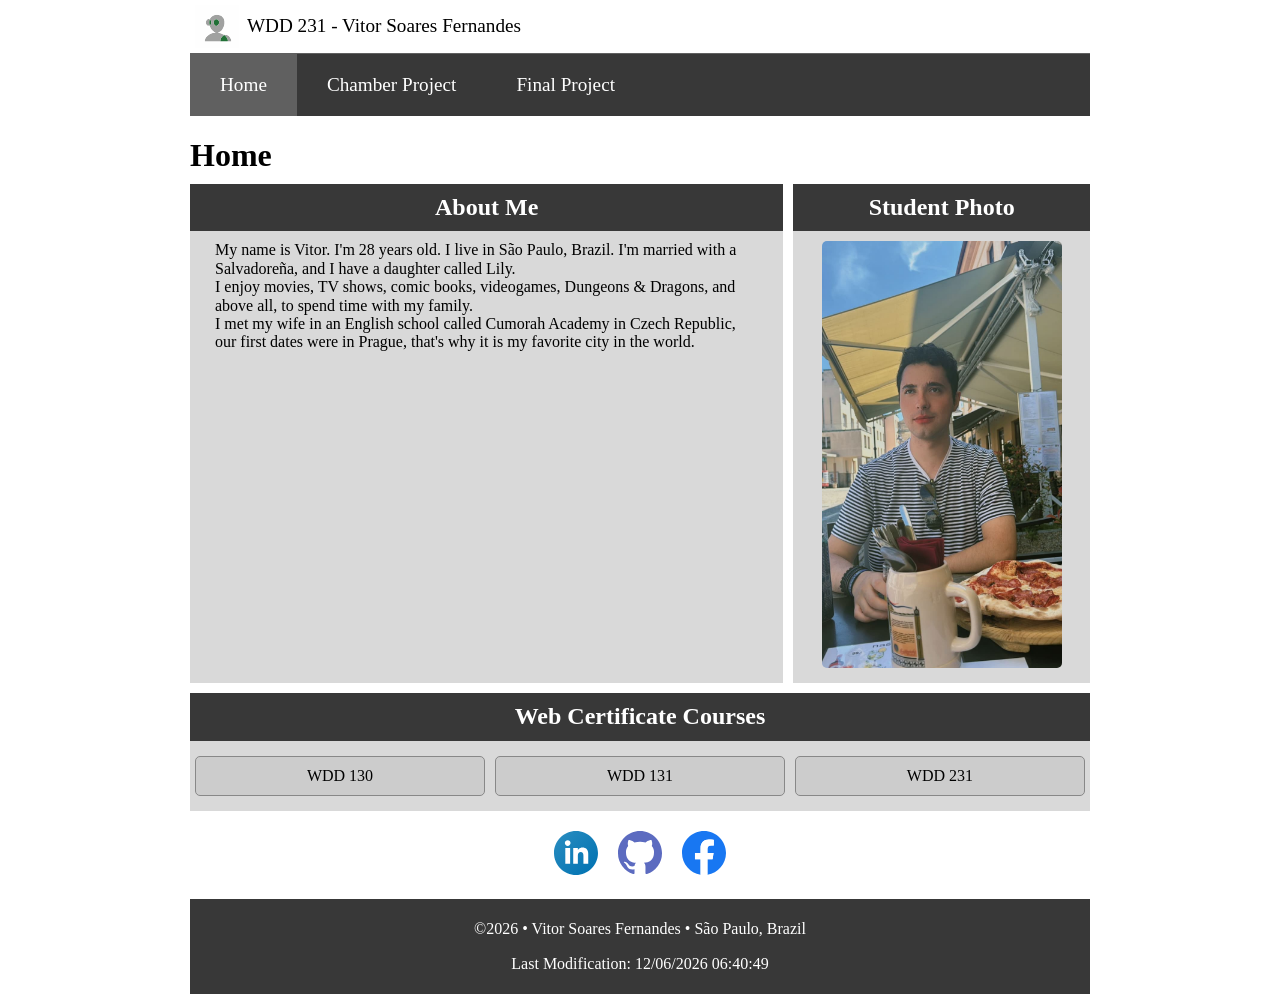
==== index.html @ 925bd09c "home page" ====
<!DOCTYPE html>
<html lang="en">

<head>
    <meta charset="UTF-8">
    <meta name="viewport" content="width=device-width, initial-scale=1.0">
    <title>WDD 231 - Vitor Soares Fernandes</title>
    <meta name="author" content="Vitor Soares Fernandes">
    <meta name="description" content="Home page of the WDD 231 - Web Frontedn Development course. ">
    <link rel="stylesheet" href="styles/normalize.css">
    <link rel="stylesheet" href="styles/small.css">
    <link rel="stylesheet" href="styles/larger.css">

    <script src="scripts/navigation.js" defer></script>
</head>

<body>
    <header>
        <img src="images/user.svg" alt="Website Logo" width="512" height="512">
        <span>WDD 231 - Vitor Soares Fernandes</span>
        <button id="nav-button" class="hamburger" aria-label="Toggle navigation" aria-expanded="false"></button>
    </header>
    <nav id="nav-bar" class="navigation">
        <ul>
            <li class="current"><a href="#" aria-current="page">Home</a></li>
            <li><a href="#">Chamber Project</a></li>
            <li><a href="#">Final Project</a></li>
        </ul>
    </nav>
    <main>
        <h1>Home</h1>
        <section class="about-me">
            <h2>About Me</h2>
            <p>My name is Vitor. I'm 28 years old. I live in São Paulo, Brazil. I'm married with a Salvadoreña, and I
                have a daughter
                called Lily.<br>
                I enjoy movies, TV shows, comic books, videogames, Dungeons & Dragons, and above all, to spend time with
                my family.<br>
                I met my wife in an English school called Cumorah Academy in Czech Republic, our first dates were in
                Prague, that's why
                it is my favorite city in the world.</p>
        </section>
        <section class="photo">
            <h2>Student Photo</h2>
            <img src="images/profile.jpg" alt="Profile Photo">
        </section>
        <section class="course">
            <h2>Web Certificate Courses</h2>
            <a href="https://vitorsfernandes-br.github.io/wdd130/">WDD 130</a>
            <a href="https://vitorsfernandes-br.github.io/wdd131/">WDD 131</a>
            <a href="#">WDD 231</a>
        </section>
    </main>
    <footer>
        <div class="social-media">
            <a href="https://www.linkedin.com/in/vitor-s-fenandes/">
                <img src="images/linkedin.svg" alt="LinkedIn Logo">
            </a>
            <a href="https://github.com/vitorsfernandes-br">
                <img src="images/github.svg" alt="GitHub Logo">
            </a>
            <a href="https://www.facebook.com/">
                <img src="images/facebook.svg" alt="Facebook Logo">
            </a>
        </div>
        <div class="footer-info">
            <p>&copy;<span id="currentyear"></span> • Vitor Soares Fernandes • São Paulo, Brazil</p>
            <p>Last Modification: <span id="lastModified"></span></p>
        </div>
    </footer>
</body>

</html>
---- styles/small.css ----
:root {
    --navigation-color: rgb(56, 56, 56);
    --selection-color: rgb(96, 96, 96);
    --section-color: rgb(217, 217, 217);
    --text-color: white;
}

* {
    box-sizing: border-box;
}

body {
    margin: 0 auto;
}


/********************HEADER***************************/

header {
    display: grid;
    grid-template-columns: 44px 1fr 44px;
    align-items: center;
    padding: 5px;
    column-gap: 8px;
    border-bottom: 1px solid var(--selection-color);
}

header span {
    text-align: center;
    font-size: 1.2rem;
}

header img {
    display: block;
    width: 100%;
    height: auto;
}


/*******************Hamburger************************/

.hamburger {
    border: none;
    background: none;
    cursor: pointer;
    font-size: 2rem;
}

.hamburger::before {
    content: '\2630';
}

.hamburger.show::before {
    content: "\00D7";
}

.navigation {
    display: none;
    background-color: var(--navigation-color);

}

.navigation.show {
    display: block;
}

.navigation a {
    padding: 10px;
    font-size: 1.2rem;
    text-decoration: none;
    color: var(--text-color);
}

.navigation ul {
    list-style: none;
    padding: 0;
    margin: 0;
}

.navigation ul li {
    padding: 20px;
}

.navigation ul li:hover {
    background-color: var(--selection-color);
}

.current {
    background-color: var(--selection-color);
}

/*******************SECTIONS**********************/
h2 {
    background-color: var(--navigation-color);
    color: var(--text-color);
    text-align: center;
    padding: 10px;
    margin: 0;
}

section {
    background-color: var(--section-color);
    margin: 10px;
    padding-bottom: 5px;
}

section p {
    padding: 10px 25px 20px;
    margin: 0;
}

section img {
    display: block;
    margin: 10px auto;
    width: 15rem;
    height: auto;
    border-radius: 5px;
}

.course a {
    display: block;
    text-align: center;
    text-decoration: none;
    background-color: #ccc;
    color: #000;
    border: 1px solid #888;
    border-radius: 5px;
    padding: 10px;
    margin: 5px 0;
}

.course a:hover {
    background-color: var(--selection-color);
    color: white;
}

/*******************FOOTER************************/
footer {
    text-align: center;
}

.social-media {
    display: flex;
    justify-content: center;
    align-items: center;
    gap: 20px;
    padding: 20px 0;
}

.social-media a {
    text-decoration: none;
}

.social-media img {
    width: 44px;
    height: auto;
}

.footer-info {
    background-color: var(--navigation-color);
    color: var(--text-color);
    padding: 5px;
}
---- styles/larger.css ----
@media only screen and (min-width: 640px) {

    header,
    main,
    nav,
    footer {
        margin: 0 auto;
        max-width: 900px;
    }

    header {
        grid-template-columns: 44px auto auto;
    }

    header span {
        text-align: left;
    }

    .hamburger {
        display: none;
    }

    .navigation {
        display: block;
    }

    .navigation ul {
        display: flex;
        justify-content: left;

    }
    
/******************* MAIN LAYOUT *******************/

main {
    display: grid;
    grid-template-columns: 2fr 1fr;
    gap: 10px;
}

main h1 {
    grid-column: 1 / -1;
    margin-bottom: 0;
}

main section {
    margin: 0;
}

/******************* ABOUT ME *******************/

.about-me {
    grid-column: 1 / 2;
}

/******************* STUDENT PHOTO *******************/

.photo {
    grid-column: 2 / 3;
}

/******************* COURSES *******************/

.course {
    grid-column: 1 / -1;
    display: grid;
    grid-template-columns: repeat(3, 1fr);
    gap: 10px;
    padding: 0 5px 10px;
}

.course h2 {
    grid-column: 1 / -1;
    margin: 0 -5px;
}

.course a {
    display: block;
}

}
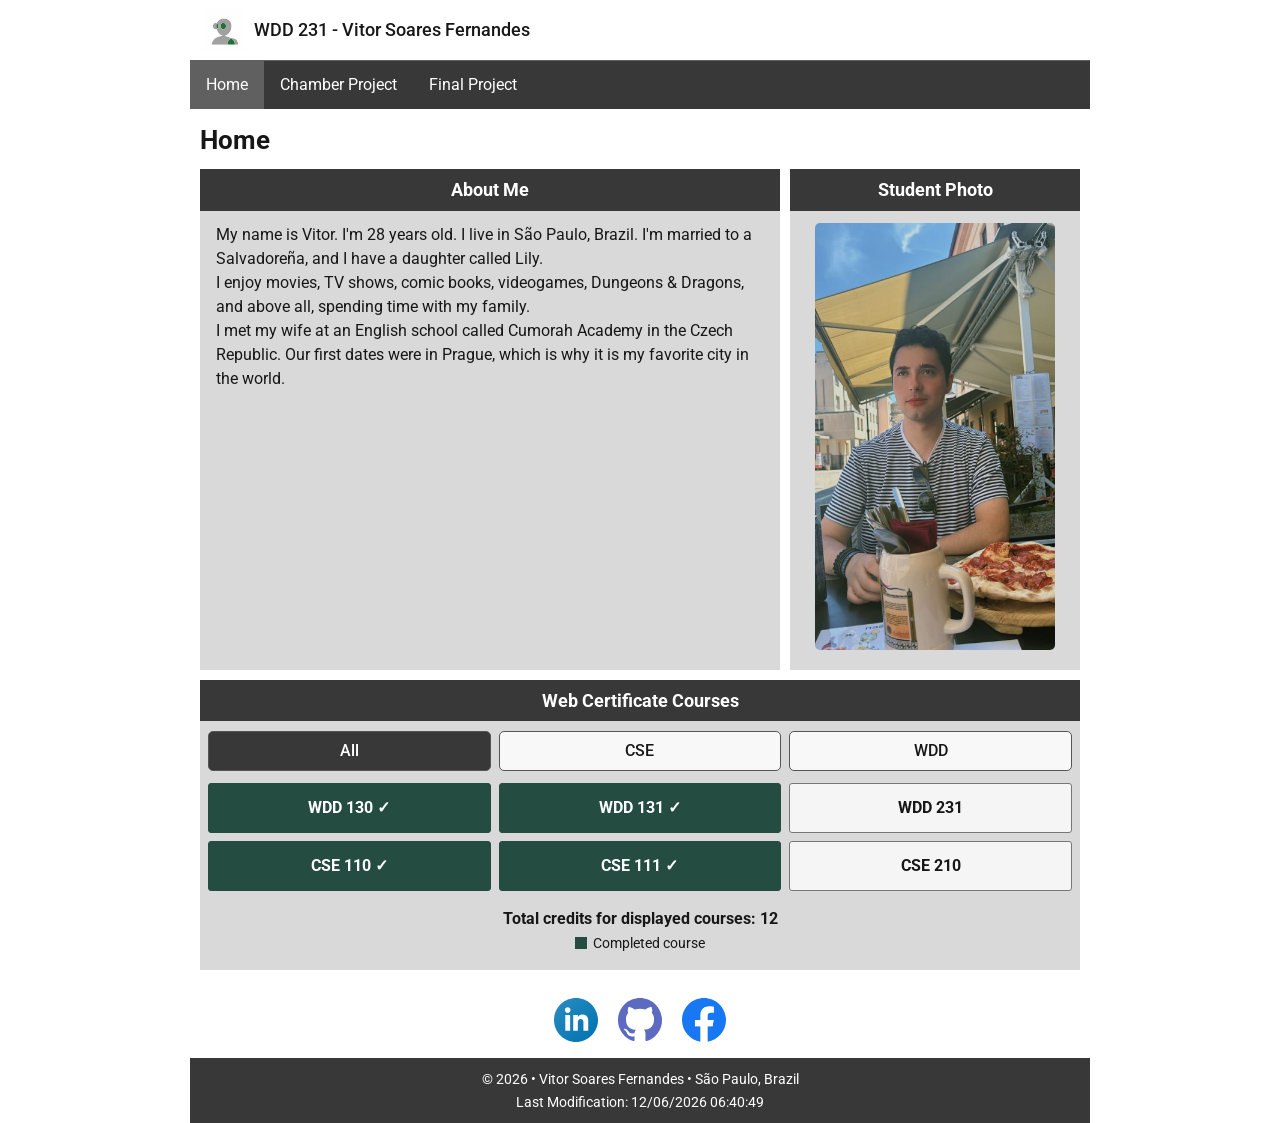
==== commit 7b83cf61: "home page adjustments" ====
--- a/index.html
+++ b/index.html
@@ -4,25 +4,30 @@
 <head>
     <meta charset="UTF-8">
     <meta name="viewport" content="width=device-width, initial-scale=1.0">
-    <title>WDD 231 - Vitor Soares Fernandes</title>
     <meta name="author" content="Vitor Soares Fernandes">
-    <meta name="description" content="Home page of the WDD 231 - Web Frontedn Development course. ">
+    <meta name="description"
+        content="WDD 231 course homepage featuring Vitor Soares Fernandes, web development projects, and a filterable list of Web and Computer Programming certificate courses.">
+    <title>WDD 231 | Vitor Soares Fernandes</title>
+    <link rel="preconnect" href="https://fonts.googleapis.com">
+    <link rel="preconnect" href="https://fonts.gstatic.com" crossorigin>
+    <link href="https://fonts.googleapis.com/css2?family=Roboto:wght@400;500;700&display=swap" rel="stylesheet">
     <link rel="stylesheet" href="styles/normalize.css">
     <link rel="stylesheet" href="styles/small.css">
     <link rel="stylesheet" href="styles/larger.css">
-
     <script src="scripts/navigation.js" defer></script>
+    <script src="scripts/course.js" defer></script>
 </head>
 
 <body>
     <header>
-        <img src="images/user.svg" alt="Website Logo" width="512" height="512">
+        <img src="images/user.svg" alt="Site logo" width="44" height="44">
         <span>WDD 231 - Vitor Soares Fernandes</span>
-        <button id="nav-button" class="hamburger" aria-label="Toggle navigation" aria-expanded="false"></button>
+        <button type="button" id="nav-button" class="hamburger" aria-label="Toggle navigation" aria-controls="nav-bar"
+            aria-expanded="false"></button>
     </header>
-    <nav id="nav-bar" class="navigation">
+    <nav id="nav-bar" class="navigation" aria-label="Main navigation">
         <ul>
-            <li class="current"><a href="#" aria-current="page">Home</a></li>
+            <li class="current"><a href="index.html" aria-current="page">Home</a></li>
             <li><a href="#">Chamber Project</a></li>
             <li><a href="#">Final Project</a></li>
         </ul>
@@ -31,40 +36,43 @@
         <h1>Home</h1>
         <section class="about-me">
             <h2>About Me</h2>
-            <p>My name is Vitor. I'm 28 years old. I live in São Paulo, Brazil. I'm married with a Salvadoreña, and I
-                have a daughter
-                called Lily.<br>
-                I enjoy movies, TV shows, comic books, videogames, Dungeons & Dragons, and above all, to spend time with
-                my family.<br>
-                I met my wife in an English school called Cumorah Academy in Czech Republic, our first dates were in
-                Prague, that's why
-                it is my favorite city in the world.</p>
+            <p>My name is Vitor. I'm 28 years old. I live in São Paulo, Brazil. I'm married to a Salvadoreña, and I have
+                a daughter called Lily.<br>
+                I enjoy movies, TV shows, comic books, videogames, Dungeons &amp; Dragons, and above all, spending time
+                with my family.<br>
+                I met my wife at an English school called Cumorah Academy in the Czech Republic. Our first dates were in
+                Prague, which is why it is my favorite city in the world.</p>
         </section>
         <section class="photo">
             <h2>Student Photo</h2>
-            <img src="images/profile.jpg" alt="Profile Photo">
+            <img src="images/profile.jpg" alt="Portrait of Vitor" width="240" height="300">
         </section>
         <section class="course">
             <h2>Web Certificate Courses</h2>
-            <a href="https://vitorsfernandes-br.github.io/wdd130/">WDD 130</a>
-            <a href="https://vitorsfernandes-br.github.io/wdd131/">WDD 131</a>
-            <a href="#">WDD 231</a>
+            <div class="course-filters" role="group" aria-label="Filter courses by subject">
+                <button type="button" class="filter-button active" data-filter="all" aria-pressed="true">All</button>
+                <button type="button" class="filter-button" data-filter="CSE" aria-pressed="false">CSE</button>
+                <button type="button" class="filter-button" data-filter="WDD" aria-pressed="false">WDD</button>
+            </div>
+            <div id="course-list" class="course-list" aria-live="polite"></div>
+            <p class="course-total" id="course-total">Total credits: 0</p>
+            <p class="course-legend"><span class="legend-indicator" aria-hidden="true"></span> Completed course</p>
         </section>
     </main>
     <footer>
         <div class="social-media">
-            <a href="https://www.linkedin.com/in/vitor-s-fenandes/">
-                <img src="images/linkedin.svg" alt="LinkedIn Logo">
+            <a href="https://www.linkedin.com/in/vitor-s-fenandes/" aria-label="LinkedIn profile">
+                <img src="images/linkedin.svg" alt="" width="44" height="44">
             </a>
-            <a href="https://github.com/vitorsfernandes-br">
-                <img src="images/github.svg" alt="GitHub Logo">
+            <a href="https://github.com/vitorsfernandes-br" aria-label="GitHub profile">
+                <img src="images/github.svg" alt="" width="44" height="44">
             </a>
-            <a href="https://www.facebook.com/">
-                <img src="images/facebook.svg" alt="Facebook Logo">
+            <a href="https://www.facebook.com/" aria-label="Facebook">
+                <img src="images/facebook.svg" alt="" width="44" height="44">
             </a>
         </div>
         <div class="footer-info">
-            <p>&copy;<span id="currentyear"></span> • Vitor Soares Fernandes • São Paulo, Brazil</p>
+            <p>&copy; <span id="currentyear"></span> • Vitor Soares Fernandes • São Paulo, Brazil</p>
             <p>Last Modification: <span id="lastModified"></span></p>
         </div>
     </footer>
--- a/styles/small.css
+++ b/styles/small.css
@@ -1,8 +1,10 @@
 :root {
-    --navigation-color: rgb(56, 56, 56);
-    --selection-color: rgb(96, 96, 96);
-    --section-color: rgb(217, 217, 217);
-    --text-color: white;
+    --navigation-color: #383838;
+    --selection-color: #606060;
+    --section-color: #d9d9d9;
+    --text-color: #fff;
+    --completed-background: #244c40;
+    --completed-text: #fff;
 }
 
 * {
@@ -10,40 +12,40 @@
 }
 
 body {
-    margin: 0 auto;
-}
-
-
-/********************HEADER***************************/
+    margin: 0;
+    font-family: 'Roboto', Arial, sans-serif;
+    line-height: 1.5;
+    color: #171717;
+}
 
 header {
     display: grid;
-    grid-template-columns: 44px 1fr 44px;
+    grid-template-columns: 44px minmax(0, 1fr) 44px;
     align-items: center;
-    padding: 5px;
+    padding: 8px 12px;
     column-gap: 8px;
     border-bottom: 1px solid var(--selection-color);
 }
 
 header span {
-    text-align: center;
-    font-size: 1.2rem;
+    font-size: 1.1rem;
+    text-align: center;
+    font-weight: 500;
 }
 
 header img {
     display: block;
-    width: 100%;
-    height: auto;
-}
-
-
-/*******************Hamburger************************/
+    width: 44px;
+    height: 44px;
+    object-fit: contain;
+}
 
 .hamburger {
-    border: none;
+    border: 0;
     background: none;
     cursor: pointer;
-    font-size: 2rem;
+    font-size: 1.8rem;
+    min-height: 44px;
 }
 
 .hamburger::before {
@@ -51,24 +53,16 @@
 }
 
 .hamburger.show::before {
-    content: "\00D7";
+    content: '\00D7';
 }
 
 .navigation {
     display: none;
-    background-color: var(--navigation-color);
-
+    background: var(--navigation-color);
 }
 
 .navigation.show {
     display: block;
-}
-
-.navigation a {
-    padding: 10px;
-    font-size: 1.2rem;
-    text-decoration: none;
-    color: var(--text-color);
 }
 
 .navigation ul {
@@ -77,64 +71,137 @@
     margin: 0;
 }
 
-.navigation ul li {
-    padding: 20px;
-}
-
-.navigation ul li:hover {
-    background-color: var(--selection-color);
-}
-
-.current {
-    background-color: var(--selection-color);
-}
-
-/*******************SECTIONS**********************/
+.navigation li {
+    margin: 0;
+}
+
+.navigation a {
+    display: block;
+    padding: 12px 16px;
+    text-decoration: none;
+    color: var(--text-color);
+}
+
+.navigation li:hover,
+.navigation li:focus-within,
+.navigation .current {
+    background: var(--selection-color);
+}
+
+main {
+    padding: 0 10px;
+}
+
+h1 {
+    margin: 12px 0 8px;
+    font-size: 1.6rem;
+}
+
 h2 {
-    background-color: var(--navigation-color);
+    background: var(--navigation-color);
     color: var(--text-color);
     text-align: center;
-    padding: 10px;
-    margin: 0;
+    padding: 7px 10px;
+    margin: 0;
+    font-size: 1.15rem;
 }
 
 section {
-    background-color: var(--section-color);
-    margin: 10px;
-    padding-bottom: 5px;
+    background: var(--section-color);
+    margin: 10px 0;
+    padding-bottom: 8px;
+    min-width: 0;
 }
 
 section p {
-    padding: 10px 25px 20px;
-    margin: 0;
-}
-
-section img {
-    display: block;
-    margin: 10px auto;
-    width: 15rem;
+    padding: 12px 16px;
+    margin: 0;
+}
+
+.photo img {
+    display: block;
+    margin: 12px auto;
+    width: min(15rem, calc(100% - 24px));
     height: auto;
     border-radius: 5px;
 }
 
-.course a {
-    display: block;
-    text-align: center;
-    text-decoration: none;
-    background-color: #ccc;
-    color: #000;
-    border: 1px solid #888;
+.course-filters {
+    display: grid;
+    grid-template-columns: repeat(3, minmax(0, 1fr));
+    gap: 8px;
+    padding: 10px 8px 4px;
+}
+
+.filter-button {
+    min-width: 0;
+    min-height: 40px;
+    border: 1px solid #555;
     border-radius: 5px;
-    padding: 10px;
-    margin: 5px 0;
-}
-
-.course a:hover {
-    background-color: var(--selection-color);
-    color: white;
-}
-
-/*******************FOOTER************************/
+    background: #f8f8f8;
+    color: #171717;
+    cursor: pointer;
+    font: inherit;
+    font-weight: 500;
+}
+
+.filter-button:hover,
+.filter-button:focus-visible {
+    background: #e0e0e0;
+}
+
+.filter-button.active {
+    color: #fff;
+    background: var(--navigation-color);
+}
+
+.course-list {
+    display: grid;
+    grid-template-columns: 1fr;
+    gap: 8px;
+    padding: 8px;
+}
+
+.course-card {
+    background: #f5f5f5;
+    border: 1px solid #777;
+    border-radius: 3px;
+    text-align: center;
+    padding: 12px 8px;
+    font-weight: 700;
+}
+
+.course-card.completed {
+    background: var(--completed-background);
+    border-color: var(--completed-background);
+    color: var(--completed-text);
+}
+
+.course-card.completed::after {
+    content: ' ✓';
+}
+
+.course .course-total {
+    text-align: center;
+    font-weight: 700;
+    padding: 8px 10px 0;
+}
+
+.course .course-legend {
+    text-align: center;
+    font-size: .85rem;
+    padding: 2px 8px 8px;
+}
+
+.legend-indicator {
+    display: inline-block;
+    width: 12px;
+    height: 12px;
+    background: var(--completed-background);
+    vertical-align: -1px;
+    margin-right: 3px;
+}
+
 footer {
     text-align: center;
 }
@@ -144,20 +211,27 @@
     justify-content: center;
     align-items: center;
     gap: 20px;
-    padding: 20px 0;
-}
-
-.social-media a {
-    text-decoration: none;
+    padding: 16px 0;
 }
 
 .social-media img {
+    display: block;
     width: 44px;
-    height: auto;
+    height: 44px;
 }
 
 .footer-info {
-    background-color: var(--navigation-color);
+    background: var(--navigation-color);
     color: var(--text-color);
-    padding: 5px;
+    padding: 8px 12px;
+}
+
+.footer-info p {
+    margin: 3px 0;
+    font-size: .85rem;
+}
+
+:focus-visible {
+    outline: 3px solid #167bd1;
+    outline-offset: 2px;
 }
--- a/styles/larger.css
+++ b/styles/larger.css
@@ -4,12 +4,13 @@
     main,
     nav,
     footer {
-        margin: 0 auto;
         max-width: 900px;
+        margin-left: auto;
+        margin-right: auto;
     }
 
     header {
-        grid-template-columns: 44px auto auto;
+        grid-template-columns: 44px minmax(0, 1fr);
     }
 
     header span {
@@ -26,56 +27,41 @@
 
     .navigation ul {
         display: flex;
-        justify-content: left;
+        justify-content: flex-start;
+    }
 
+    main {
+        display: grid;
+        grid-template-columns: minmax(0, 2fr) minmax(0, 1fr);
+        gap: 10px;
     }
-    
-/******************* MAIN LAYOUT *******************/
 
-main {
-    display: grid;
-    grid-template-columns: 2fr 1fr;
-    gap: 10px;
-}
+    main h1 {
+        grid-column: 1 / -1;
+        margin-bottom: 0;
+    }
 
-main h1 {
-    grid-column: 1 / -1;
-    margin-bottom: 0;
-}
+    main section {
+        margin: 0;
+    }
 
-main section {
-    margin: 0;
-}
+    .about-me {
+        grid-column: 1 / 2;
+    }
 
-/******************* ABOUT ME *******************/
+    .photo {
+        grid-column: 2 / 3;
+    }
 
-.about-me {
-    grid-column: 1 / 2;
-}
+    .course {
+        grid-column: 1 / -1;
+    }
 
-/******************* STUDENT PHOTO *******************/
+    .course-list {
+        grid-template-columns: repeat(3, minmax(0, 1fr));
+    }
 
-.photo {
-    grid-column: 2 / 3;
-}
-
-/******************* COURSES *******************/
-
-.course {
-    grid-column: 1 / -1;
-    display: grid;
-    grid-template-columns: repeat(3, 1fr);
-    gap: 10px;
-    padding: 0 5px 10px;
-}
-
-.course h2 {
-    grid-column: 1 / -1;
-    margin: 0 -5px;
-}
-
-.course a {
-    display: block;
-}
-
+    footer {
+        margin-top: 12px;
+    }
 }
